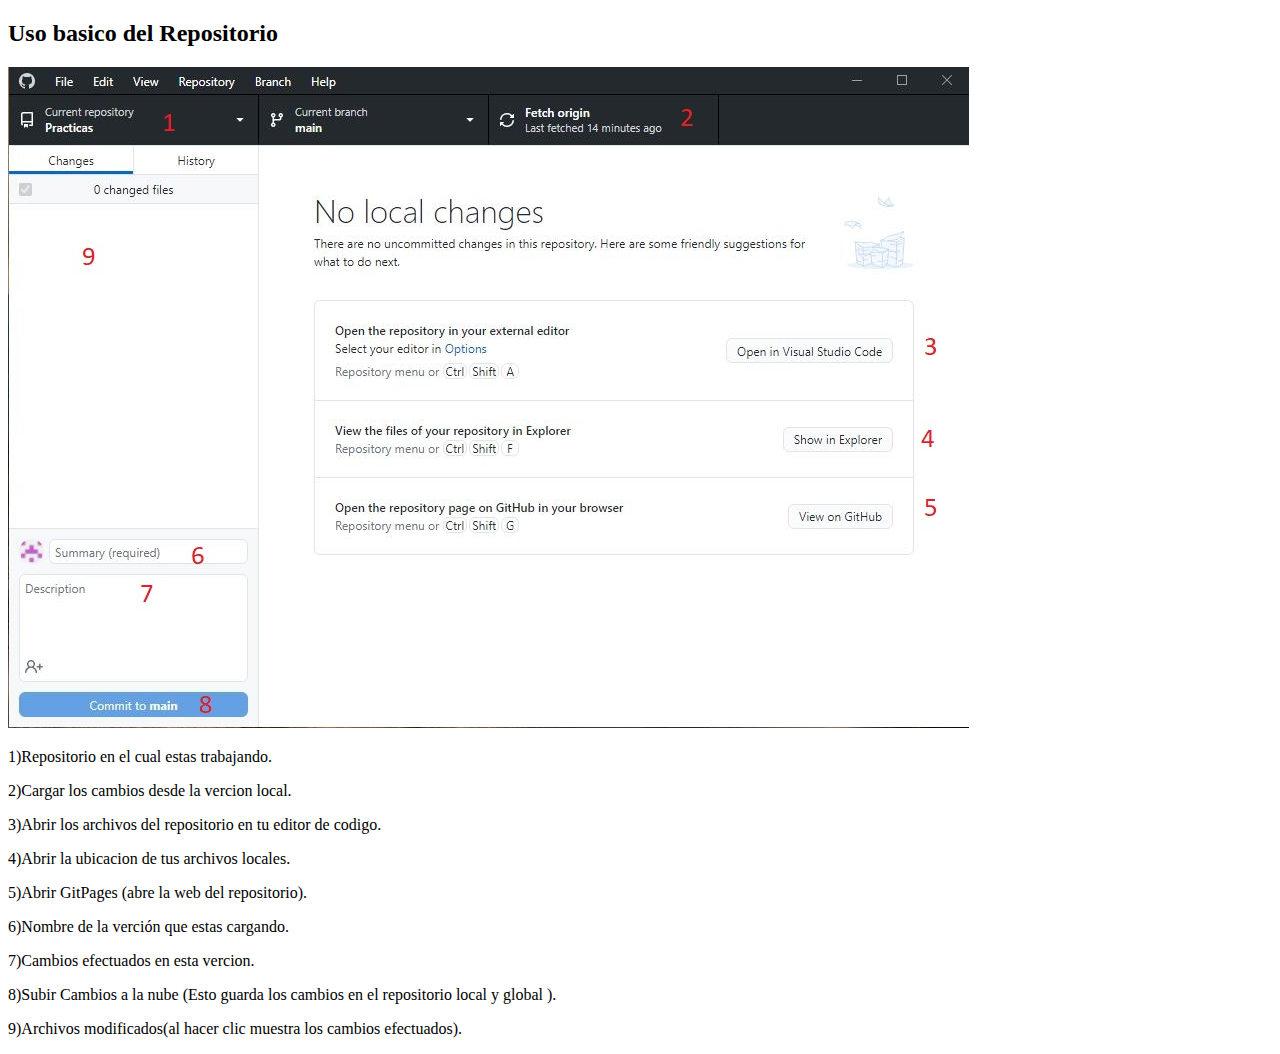
==== tuto.html @ 3662d909 "Tutorial" ====
<!DOCTYPE html>
<html lang="en">
<head>
    <meta charset="UTF-8">
    <meta http-equiv="X-UA-Compatible" content="IE=edge">
    <meta name="viewport" content="width=device-width, initial-scale=1.0">
    <title>Tutorial</title>
</head>
<body>
    <h2>Uso basico del Repositorio</h2>
    <img src="img/Git.JPG" alt="">
    <p>1)Repositorio en el cual estas trabajando.</p>
    <p>2)Cargar los cambios desde la vercion local.</p>
    <p>3)Abrir los archivos del repositorio en tu editor de codigo.</p>
    <p>4)Abrir la ubicacion de tus archivos locales.</p>
    <p>5)Abrir GitPages (abre la web del repositorio).</p>
    <p>6)Nombre de la verción que estas cargando. </p>
    <p>7)Cambios efectuados en esta vercion.</p>
    <p>8)Subir Cambios a la nube (Esto guarda los cambios en el repositorio local y global ).</p>
    <p>9)Archivos modificados(al hacer clic muestra los cambios efectuados).</p>
</body>
</html>
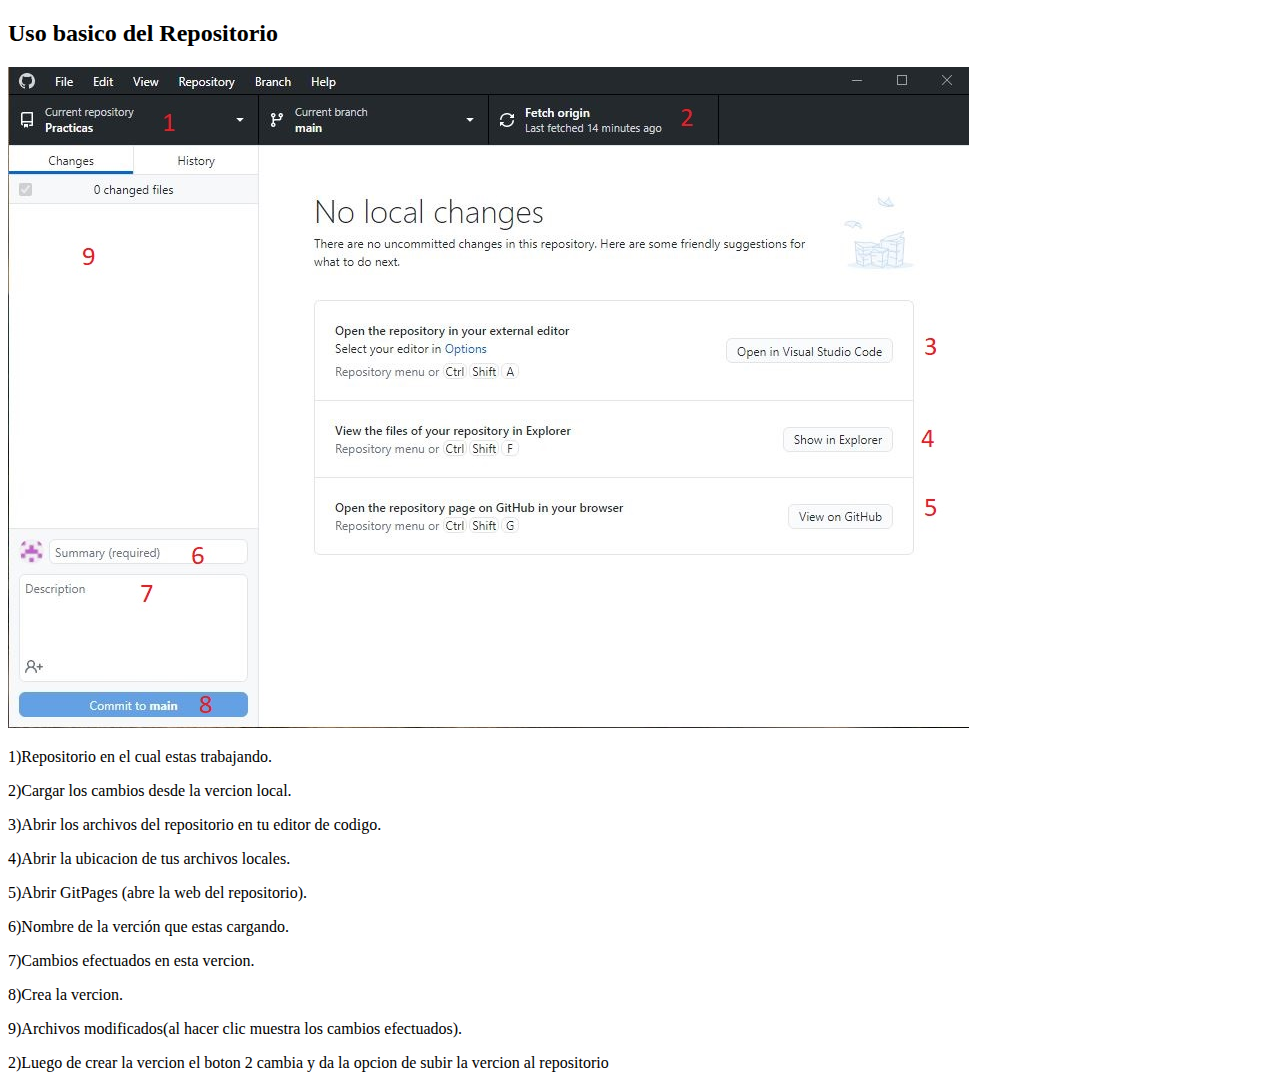
==== commit 21b357d4: "Update tuto.html" ====
--- a/tuto.html
+++ b/tuto.html
@@ -16,7 +16,8 @@
     <p>5)Abrir GitPages (abre la web del repositorio).</p>
     <p>6)Nombre de la verción que estas cargando. </p>
     <p>7)Cambios efectuados en esta vercion.</p>
-    <p>8)Subir Cambios a la nube (Esto guarda los cambios en el repositorio local y global ).</p>
+    <p>8)Crea la vercion.</p>
     <p>9)Archivos modificados(al hacer clic muestra los cambios efectuados).</p>
+    <p>2)Luego de crear la vercion el boton 2 cambia y da la opcion de subir la vercion al repositorio</p>
 </body>
 </html>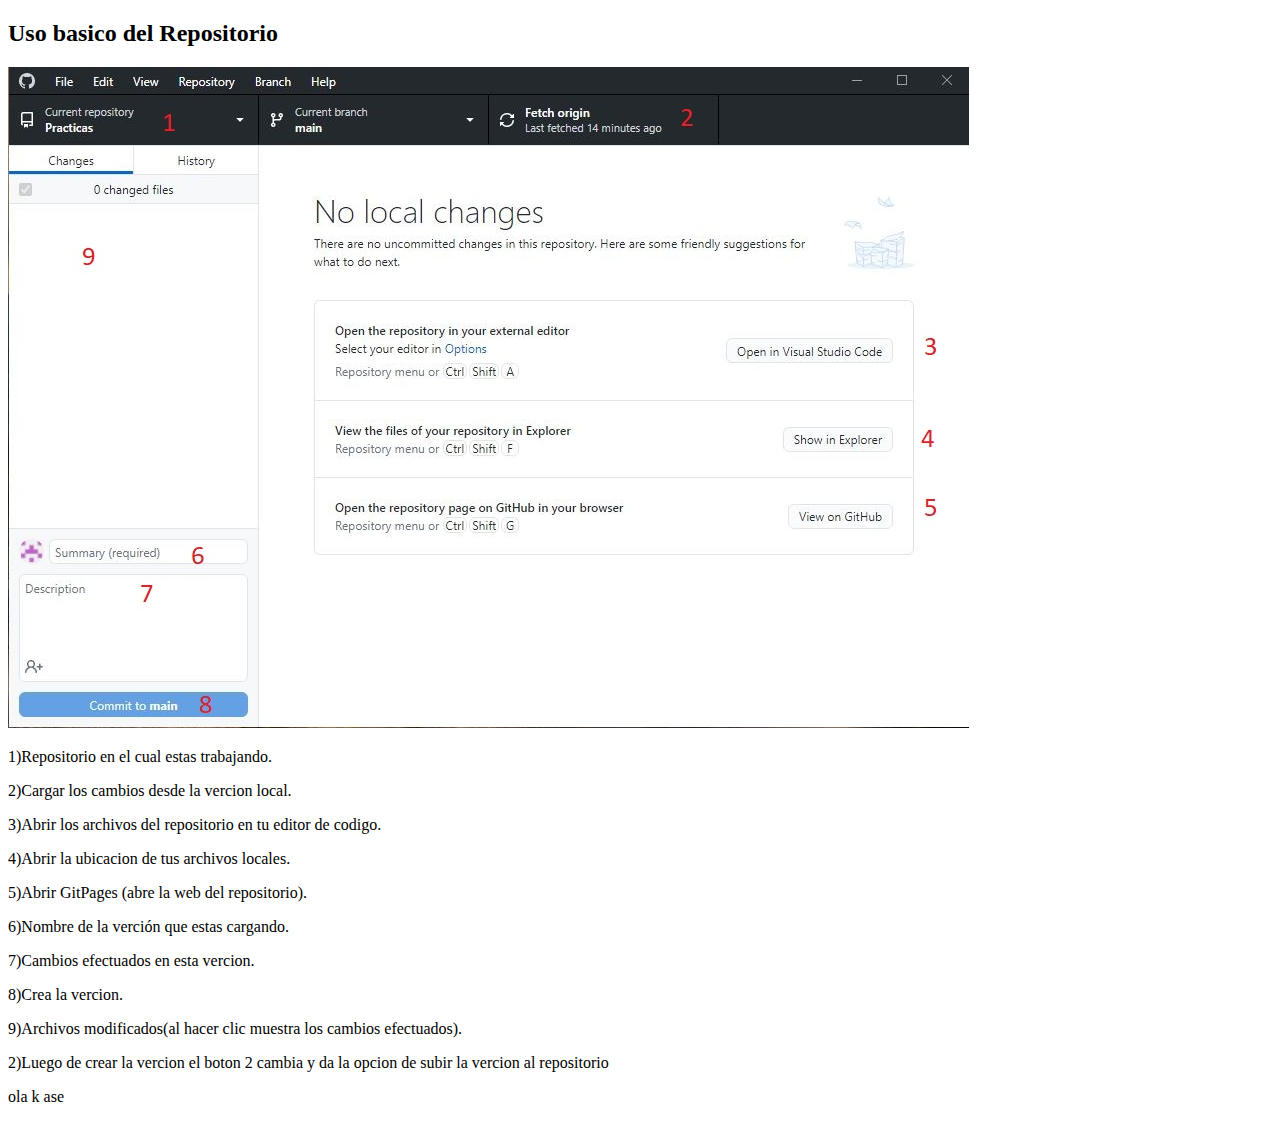
==== commit d8e7d33e: "Update tuto.html" ====
--- a/tuto.html
+++ b/tuto.html
@@ -8,7 +8,7 @@
 </head>
 <body>
     <h2>Uso basico del Repositorio</h2>
-    <img src="img/Git.JPG" alt="">
+    <img src="img/Git.JPG"  alt="">
     <p>1)Repositorio en el cual estas trabajando.</p>
     <p>2)Cargar los cambios desde la vercion local.</p>
     <p>3)Abrir los archivos del repositorio en tu editor de codigo.</p>
@@ -19,5 +19,6 @@
     <p>8)Crea la vercion.</p>
     <p>9)Archivos modificados(al hacer clic muestra los cambios efectuados).</p>
     <p>2)Luego de crear la vercion el boton 2 cambia y da la opcion de subir la vercion al repositorio</p>
+    <p>ola k ase</p>
 </body>
 </html>